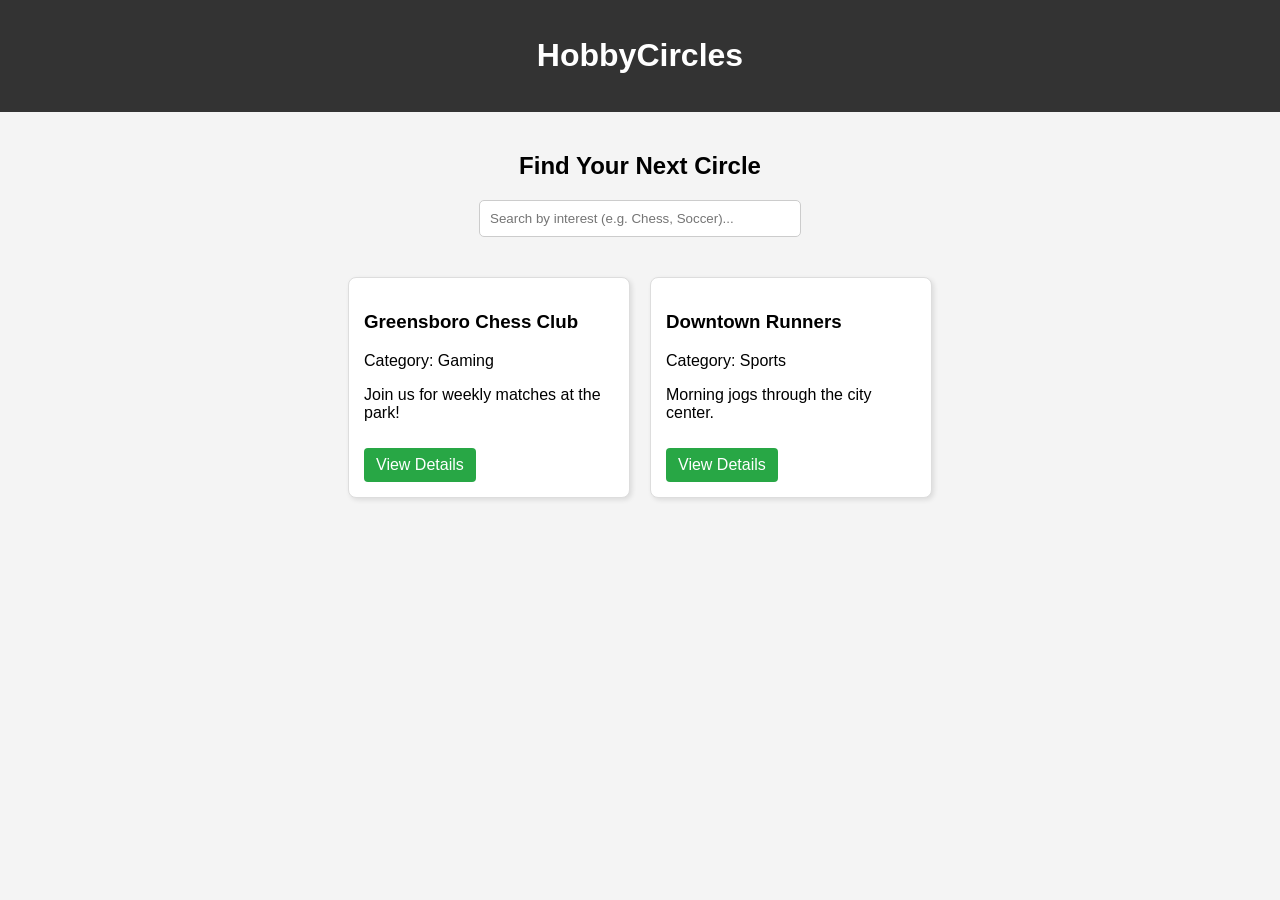
==== high-fidelity-prototype/customer-prototype/index.html @ 13296ef0 "Started Customer Gallery prototype layout" ====
<!DOCTYPE html>
<html lang="en">
<head>
    <meta charset="UTF-8">
    <title>HobbyCircles | Browse Groups</title>
    <style>
        body { font-family: sans-serif; margin: 0; background-color: #f4f4f4; }
        header { background: #333; color: white; padding: 1rem; text-align: center; }
        .search-container { padding: 20px; text-align: center; }
        input { padding: 10px; width: 300px; border-radius: 5px; border: 1px solid #ccc; }
        .gallery { display: flex; flex-wrap: wrap; justify-content: center; gap: 20px; padding: 20px; }
        .card { background: white; border: 1px solid #ddd; padding: 15px; width: 250px; border-radius: 8px; box-shadow: 2px 2px 5px rgba(0,0,0,0.1); }
        .btn { display: inline-block; background: #28a745; color: white; padding: 8px 12px; text-decoration: none; border-radius: 4px; margin-top: 10px; }
    </style>
</head>
<body>
    <header><h1>HobbyCircles</h1></header>
    
    <div class="search-container">
        <h2>Find Your Next Circle</h2>
        <input type="text" placeholder="Search by interest (e.g. Chess, Soccer)...">
    </div>

    <div class="gallery">
        <div class="card">
            <h3>Greensboro Chess Club</h3>
            <p>Category: Gaming</p>
            <p>Join us for weekly matches at the park!</p>
            <a href="join.html" class="btn">View Details</a>
        </div>
        <div class="card">
            <h3>Downtown Runners</h3>
            <p>Category: Sports</p>
            <p>Morning jogs through the city center.</p>
            <a href="join.html" class="btn">View Details</a>
        </div>
    </div>
</body>
</html>
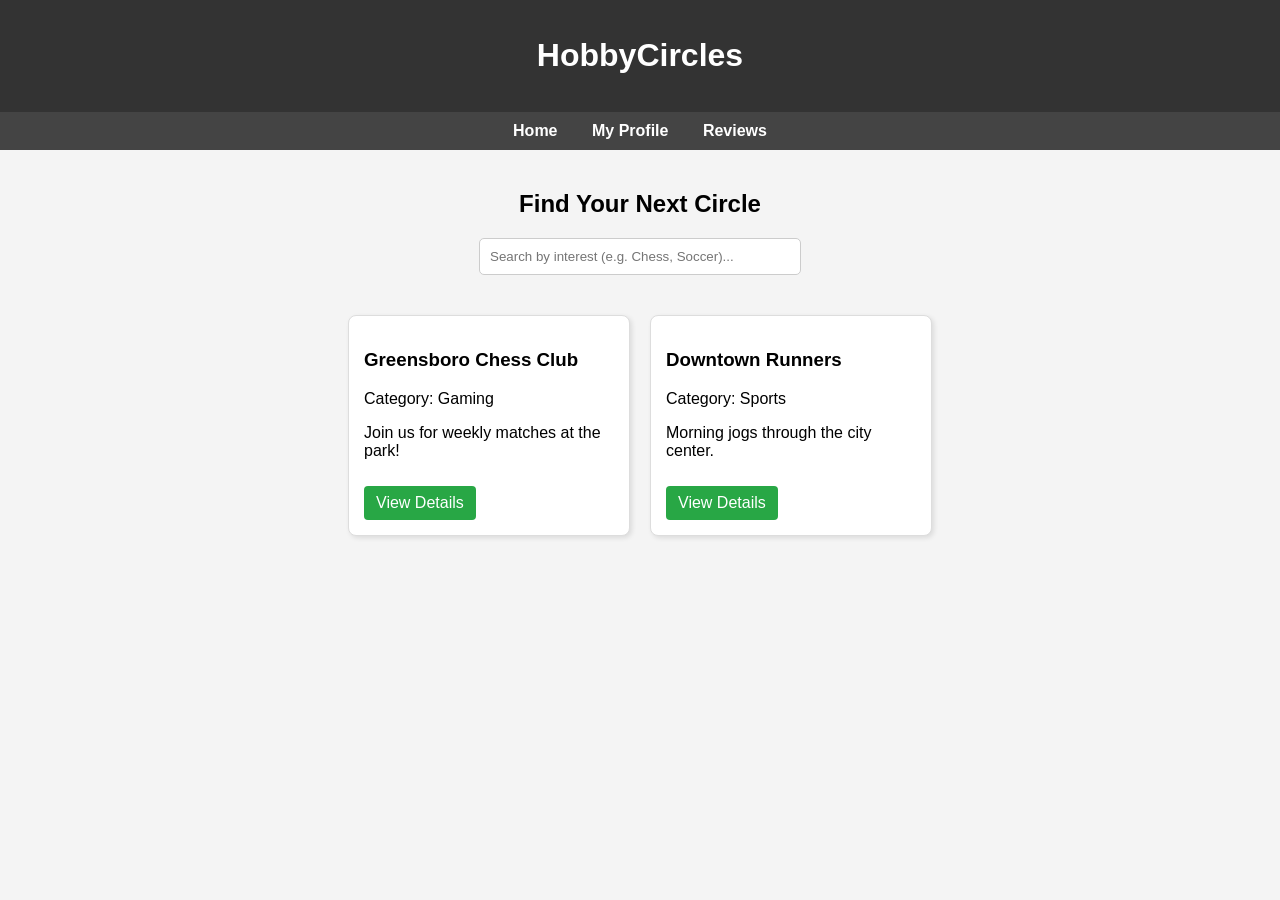
==== commit cec1795f: "Final prototype navigation fix for demo" ====
--- a/high-fidelity-prototype/customer-prototype/index.html
+++ b/high-fidelity-prototype/customer-prototype/index.html
@@ -6,6 +6,10 @@
     <style>
         body { font-family: sans-serif; margin: 0; background-color: #f4f4f4; }
         header { background: #333; color: white; padding: 1rem; text-align: center; }
+        /* Navigation Style */
+        nav { background: #444; padding: 10px; text-align: center; }
+        nav a { color: white; margin: 0 15px; text-decoration: none; font-weight: bold; }
+        nav a:hover { text-decoration: underline; }
         .search-container { padding: 20px; text-align: center; }
         input { padding: 10px; width: 300px; border-radius: 5px; border: 1px solid #ccc; }
         .gallery { display: flex; flex-wrap: wrap; justify-content: center; gap: 20px; padding: 20px; }
@@ -16,6 +20,12 @@
 <body>
     <header><h1>HobbyCircles</h1></header>
     
+    <nav>
+        <a href="index.html">Home</a>
+        <a href="profile.html">My Profile</a>
+        <a href="reviews.html">Reviews</a>
+    </nav>
+
     <div class="search-container">
         <h2>Find Your Next Circle</h2>
         <input type="text" placeholder="Search by interest (e.g. Chess, Soccer)...">
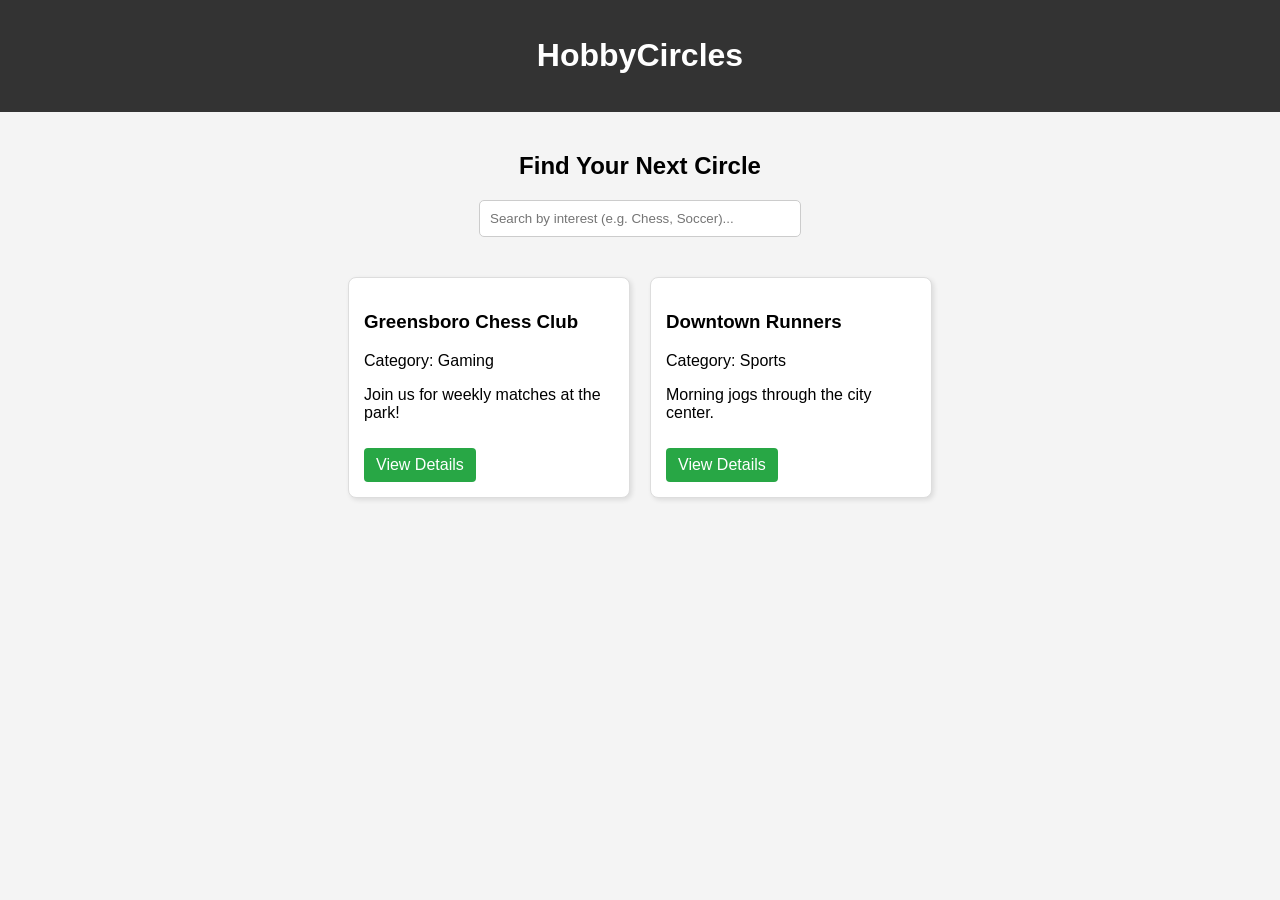
==== commit e1f26ea0: "updated index.html" ====
--- a/high-fidelity-prototype/customer-prototype/index.html
+++ b/high-fidelity-prototype/customer-prototype/index.html
@@ -6,10 +6,6 @@
     <style>
         body { font-family: sans-serif; margin: 0; background-color: #f4f4f4; }
         header { background: #333; color: white; padding: 1rem; text-align: center; }
-        /* Navigation Style */
-        nav { background: #444; padding: 10px; text-align: center; }
-        nav a { color: white; margin: 0 15px; text-decoration: none; font-weight: bold; }
-        nav a:hover { text-decoration: underline; }
         .search-container { padding: 20px; text-align: center; }
         input { padding: 10px; width: 300px; border-radius: 5px; border: 1px solid #ccc; }
         .gallery { display: flex; flex-wrap: wrap; justify-content: center; gap: 20px; padding: 20px; }
@@ -20,12 +16,6 @@
 <body>
     <header><h1>HobbyCircles</h1></header>
     
-    <nav>
-        <a href="index.html">Home</a>
-        <a href="profile.html">My Profile</a>
-        <a href="reviews.html">Reviews</a>
-    </nav>
-
     <div class="search-container">
         <h2>Find Your Next Circle</h2>
         <input type="text" placeholder="Search by interest (e.g. Chess, Soccer)...">
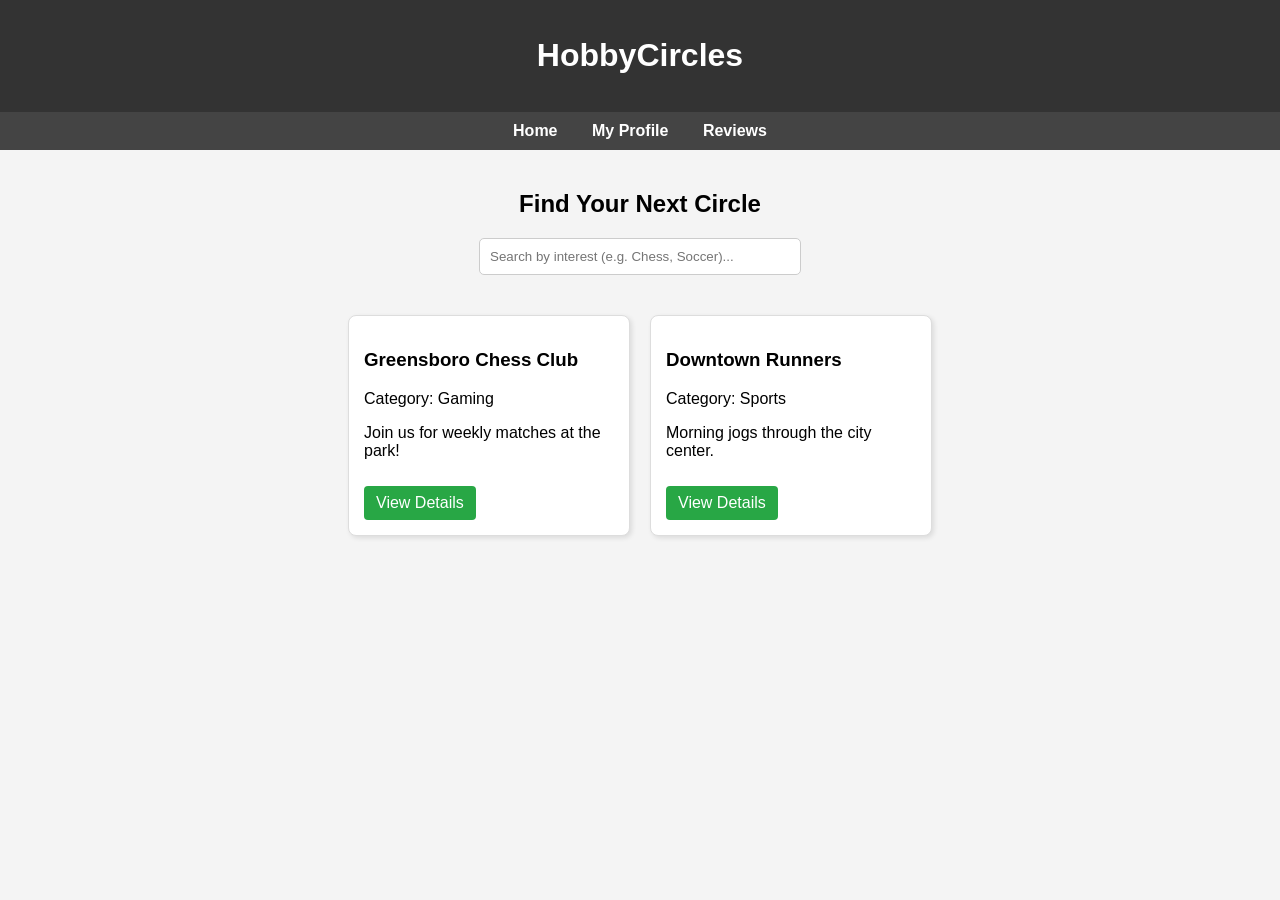
==== commit 5aead150: "Merge remote changes and update documentation" ====
--- a/high-fidelity-prototype/customer-prototype/index.html
+++ b/high-fidelity-prototype/customer-prototype/index.html
@@ -6,6 +6,10 @@
     <style>
         body { font-family: sans-serif; margin: 0; background-color: #f4f4f4; }
         header { background: #333; color: white; padding: 1rem; text-align: center; }
+        /* Navigation Style */
+        nav { background: #444; padding: 10px; text-align: center; }
+        nav a { color: white; margin: 0 15px; text-decoration: none; font-weight: bold; }
+        nav a:hover { text-decoration: underline; }
         .search-container { padding: 20px; text-align: center; }
         input { padding: 10px; width: 300px; border-radius: 5px; border: 1px solid #ccc; }
         .gallery { display: flex; flex-wrap: wrap; justify-content: center; gap: 20px; padding: 20px; }
@@ -16,6 +20,12 @@
 <body>
     <header><h1>HobbyCircles</h1></header>
     
+    <nav>
+        <a href="index.html">Home</a>
+        <a href="profile.html">My Profile</a>
+        <a href="reviews.html">Reviews</a>
+    </nav>
+
     <div class="search-container">
         <h2>Find Your Next Circle</h2>
         <input type="text" placeholder="Search by interest (e.g. Chess, Soccer)...">
